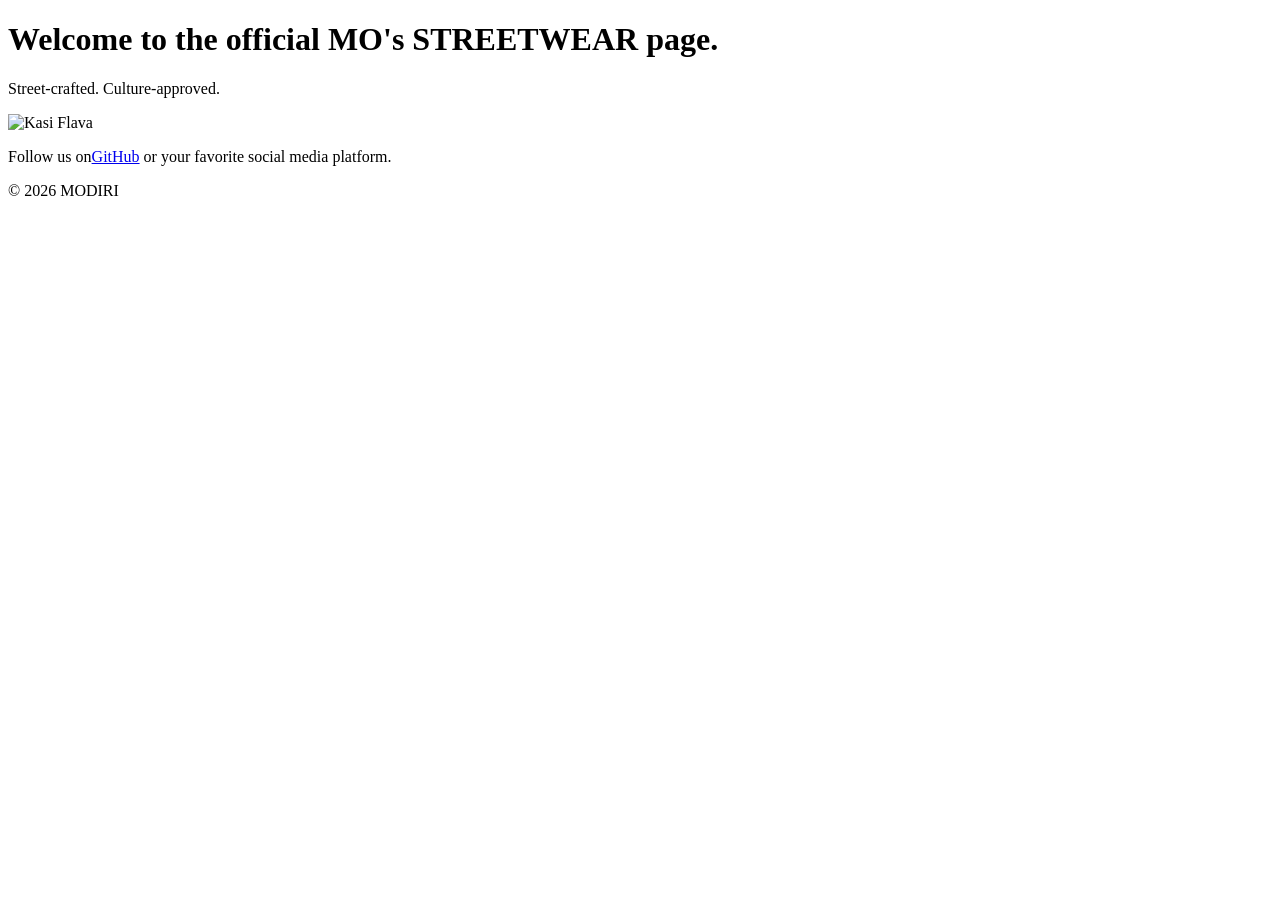
==== index.html @ ca0871e5 "Initial commit: Added simple HTML page" ====
<!DOCTYPE html>

<html lang="en">

<head>
    <meta charset="UTF-8">
    <meta name="viewport" content="width=device-width, initial-scale=1.0">
    <title>MO's STREETWEAR</title>

</head>
<body>
     <header> 

        <h1>Welcome to the official MO's STREETWEAR page.</h1> 

    </header> 

 
    <main> 

        <p>Street‑crafted. Culture‑approved. </p> 



        <img src="https://placekitten.com/200/300" alt="Kasi Flava"> 

         

        <p>Follow us on<a href="https://github.com">GitHub</a> or your favorite social media platform.</p> 

    </main> 

     <footer> 

        <p>&copy; 2026 MODIRI</p> 

    </footer>

</body>
</Html>
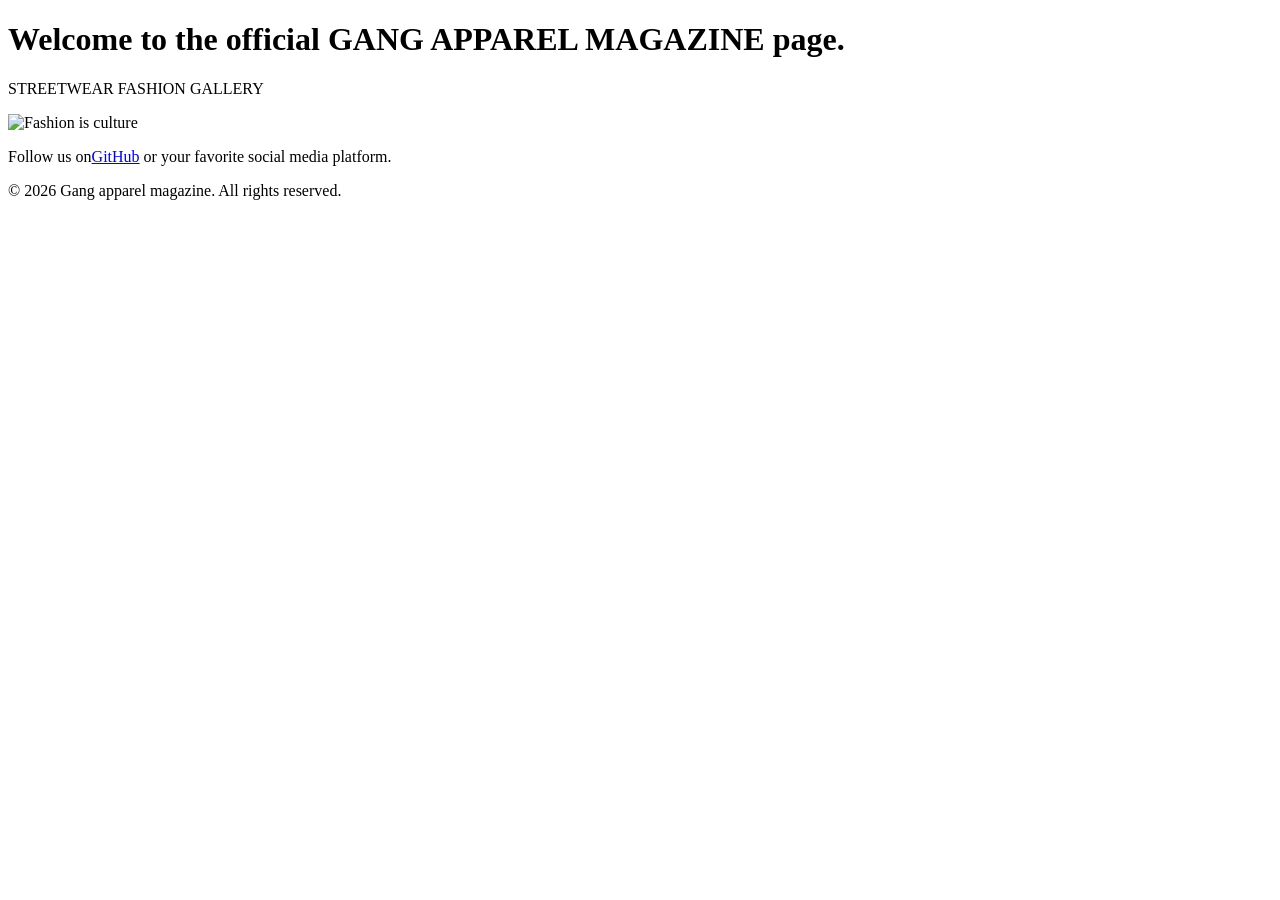
==== commit 62fb08ff: "Add files via upload" ====
--- a/index.html
+++ b/index.html
@@ -1,40 +1,40 @@
-<!DOCTYPE html>
-
-<html lang="en">
-
-<head>
-    <meta charset="UTF-8">
-    <meta name="viewport" content="width=device-width, initial-scale=1.0">
-    <title>MO's STREETWEAR</title>
-
-</head>
-<body>
-     <header> 
-
-        <h1>Welcome to the official MO's STREETWEAR page.</h1> 
-
-    </header> 
-
- 
-    <main> 
-
-        <p>Street‑crafted. Culture‑approved. </p> 
-
-
-
-        <img src="https://placekitten.com/200/300" alt="Kasi Flava"> 
-
-         
-
-        <p>Follow us on<a href="https://github.com">GitHub</a> or your favorite social media platform.</p> 
-
-    </main> 
-
-     <footer> 
-
-        <p>&copy; 2026 MODIRI</p> 
-
-    </footer>
-
-</body>
-</Html>
+<!DOCTYPE html>
+
+<html lang="en">
+
+<head>
+    <meta charset="UTF-8">
+    <meta name="viewport" content="width=device-width, initial-scale=1.0">
+    <title>GANG APPAREL MAGAZINE</title>
+
+</head>
+<body>
+     <header> 
+
+        <h1>Welcome to the official GANG APPAREL MAGAZINE page.</h1> 
+
+    </header> 
+
+ 
+    <main> 
+
+        <p>STREETWEAR FASHION GALLERY</p> 
+
+
+
+        <img src="https://placekitten.com/200/300" alt="Fashion is culture"> 
+
+         
+
+        <p>Follow us on<a href="https://github.com">GitHub</a> or your favorite social media platform.</p> 
+
+    </main> 
+
+     <footer> 
+
+        <p>&copy; 2026 Gang apparel magazine. All rights reserved.</p>
+
+    </footer>
+
+</body>
+</Html>
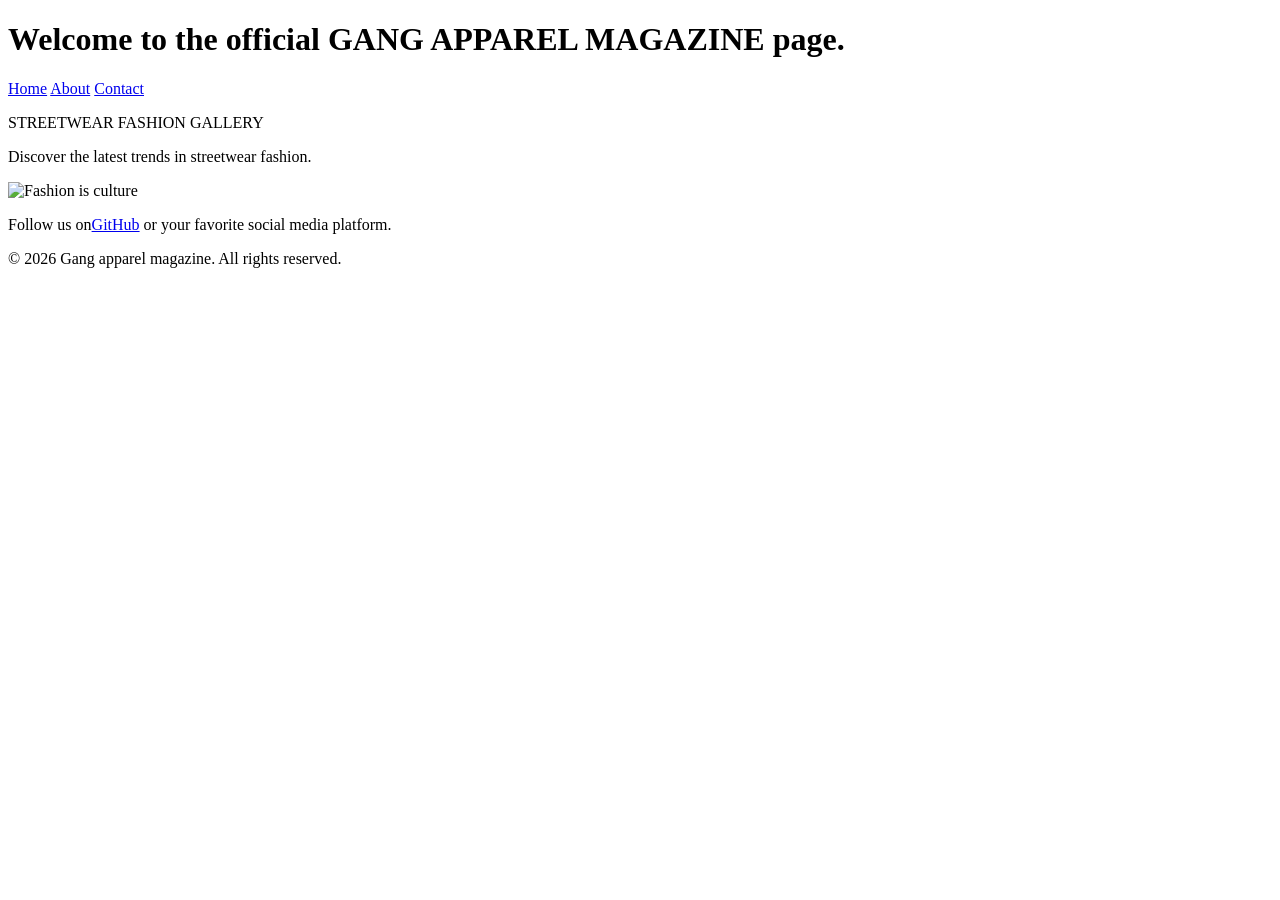
==== commit e4ce2ce8: "Added About and Contact pages with navigation" ====
--- a/index.html
+++ b/index.html
@@ -1,40 +1,44 @@
-<!DOCTYPE html>
-
-<html lang="en">
-
-<head>
-    <meta charset="UTF-8">
-    <meta name="viewport" content="width=device-width, initial-scale=1.0">
-    <title>GANG APPAREL MAGAZINE</title>
-
-</head>
-<body>
-     <header> 
-
-        <h1>Welcome to the official GANG APPAREL MAGAZINE page.</h1> 
-
-    </header> 
-
- 
-    <main> 
-
-        <p>STREETWEAR FASHION GALLERY</p> 
-
-
-
-        <img src="https://placekitten.com/200/300" alt="Fashion is culture"> 
-
-         
-
-        <p>Follow us on<a href="https://github.com">GitHub</a> or your favorite social media platform.</p> 
-
-    </main> 
-
-     <footer> 
-
-        <p>&copy; 2026 Gang apparel magazine. All rights reserved.</p>
-
-    </footer>
-
-</body>
-</Html>
+<!DOCTYPE html>
+
+<html lang="en">
+
+<head>
+    <meta charset="UTF-8">
+    <meta name="viewport" content="width=device-width, initial-scale=1.0">
+    <title>GANG APPAREL MAGAZINE</title>
+
+</head>
+<body>
+    <header> 
+
+        <h1>Welcome to the official GANG APPAREL MAGAZINE page.</h1> 
+        <nav> 
+            <a href="index.html">Home</a>
+            <a href="about.html">About</a>
+            <a href="contact.html">Contact</a>
+        </nav>
+
+    </header> 
+
+ 
+    <main> 
+
+        <p>STREETWEAR FASHION GALLERY</p> 
+        <P>Discover the latest trends in streetwear fashion.</P>
+
+        <img src="https://placekitten.com/200/300" alt="Fashion is culture"> 
+
+         
+
+        <p>Follow us on<a href="https://github.com">GitHub</a> or your favorite social media platform.</p> 
+
+    </main> 
+
+     <footer> 
+
+        <p>&copy; 2026 Gang apparel magazine. All rights reserved.</p>
+
+    </footer>
+
+</body>
+</Html>
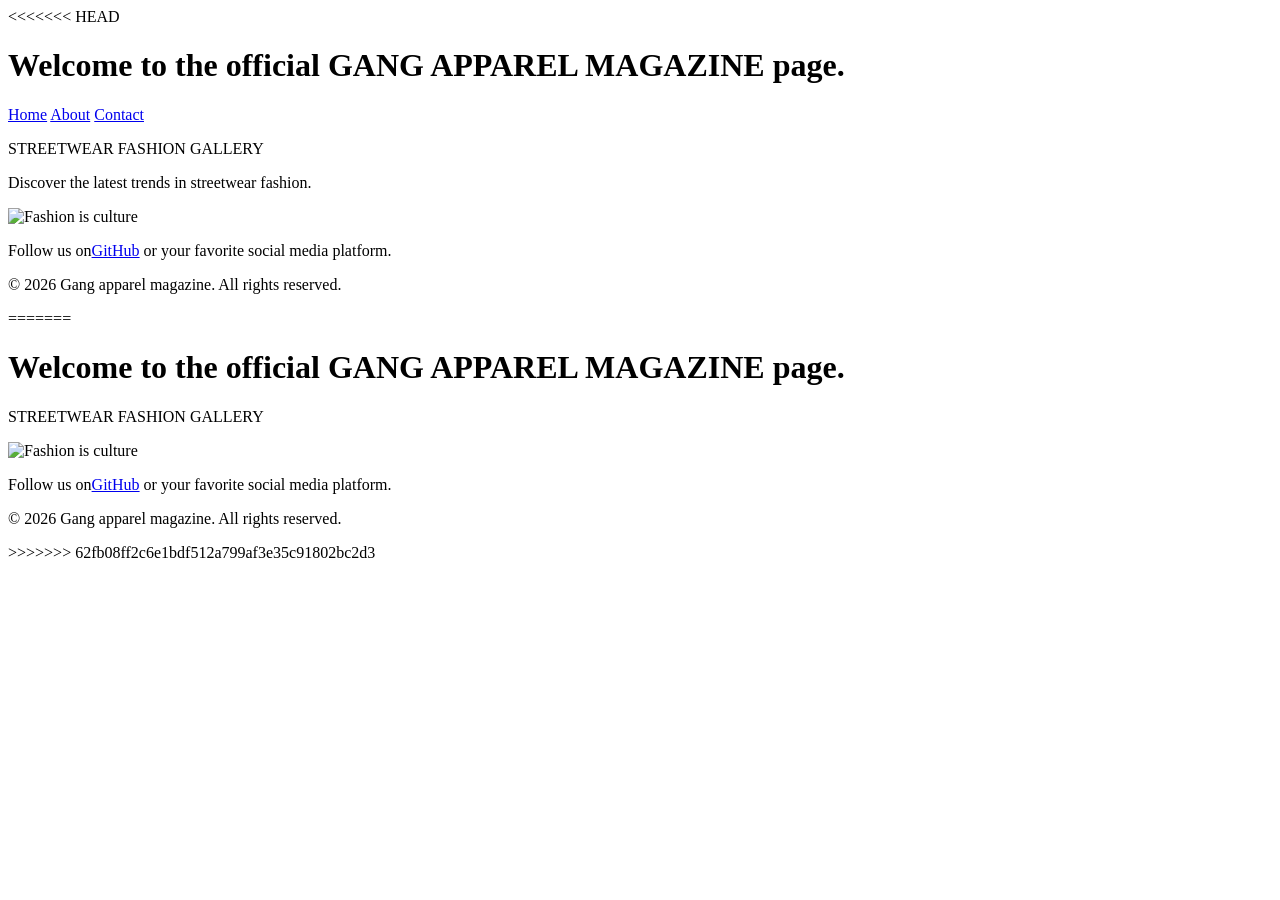
==== commit b212e5f7: "Resolved merge conflicts" ====
--- a/index.html
+++ b/index.html
@@ -1,3 +1,4 @@
+<<<<<<< HEAD
 <!DOCTYPE html>
 
 <html lang="en">
@@ -42,3 +43,45 @@
 
 </body>
 </Html>
+=======
+<!DOCTYPE html>
+
+<html lang="en">
+
+<head>
+    <meta charset="UTF-8">
+    <meta name="viewport" content="width=device-width, initial-scale=1.0">
+    <title>GANG APPAREL MAGAZINE</title>
+
+</head>
+<body>
+     <header> 
+
+        <h1>Welcome to the official GANG APPAREL MAGAZINE page.</h1> 
+
+    </header> 
+
+ 
+    <main> 
+
+        <p>STREETWEAR FASHION GALLERY</p> 
+
+
+
+        <img src="https://placekitten.com/200/300" alt="Fashion is culture"> 
+
+         
+
+        <p>Follow us on<a href="https://github.com">GitHub</a> or your favorite social media platform.</p> 
+
+    </main> 
+
+     <footer> 
+
+        <p>&copy; 2026 Gang apparel magazine. All rights reserved.</p>
+
+    </footer>
+
+</body>
+</Html>
+>>>>>>> 62fb08ff2c6e1bdf512a799af3e35c91802bc2d3
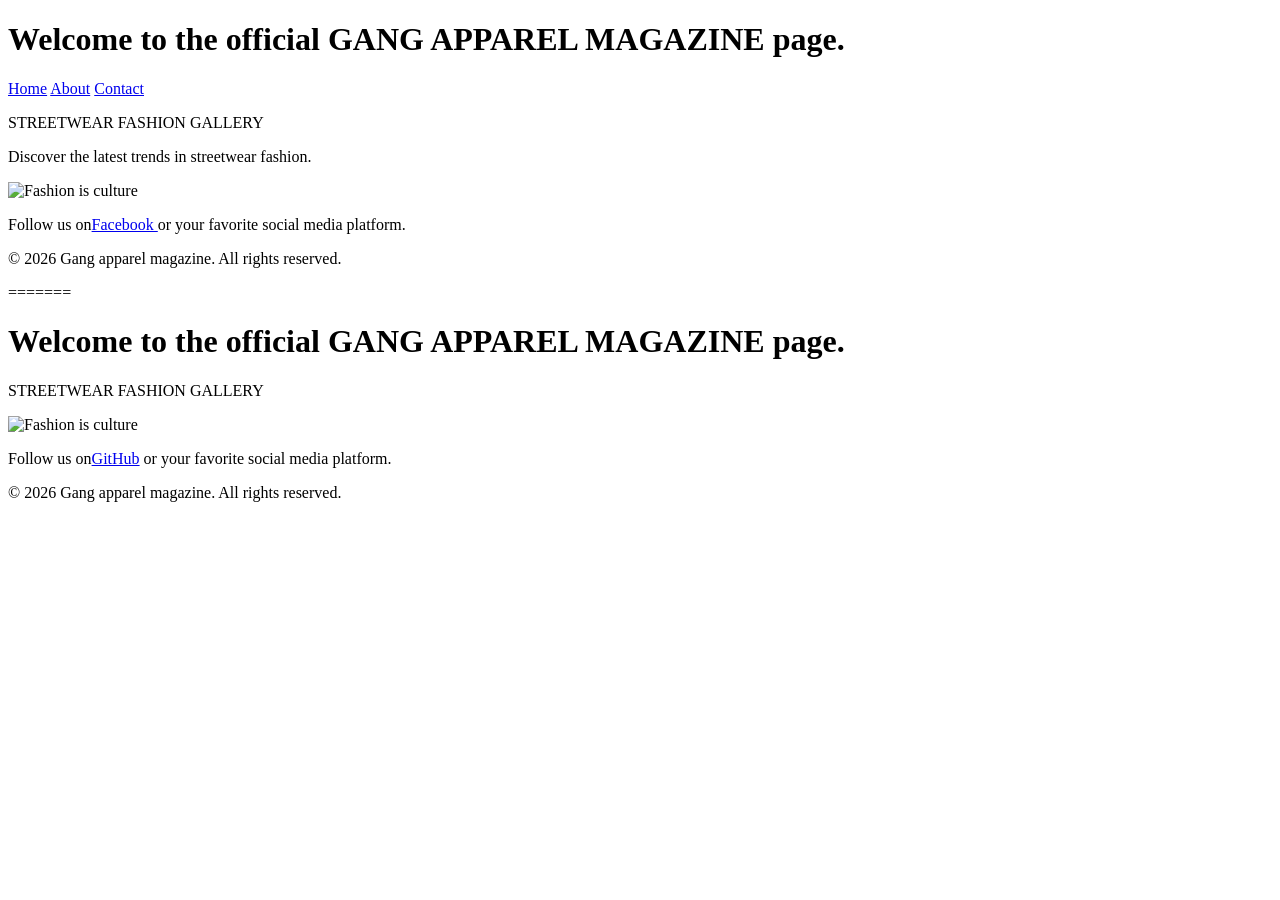
==== commit 1130d711: "Added catalogue and cart pages with styling" ====
--- a/index.html
+++ b/index.html
@@ -1,4 +1,4 @@
-<<<<<<< HEAD
+
 <!DOCTYPE html>
 
 <html lang="en">
@@ -7,7 +7,7 @@
     <meta charset="UTF-8">
     <meta name="viewport" content="width=device-width, initial-scale=1.0">
     <title>GANG APPAREL MAGAZINE</title>
-
+    <link rel="stylesheet" href="styles.css">
 </head>
 <body>
     <header> 
@@ -31,7 +31,9 @@
 
          
 
-        <p>Follow us on<a href="https://github.com">GitHub</a> or your favorite social media platform.</p> 
+        <p>Follow us on<a href="https://facebook.com">Facebook
+        
+        </a> or your favorite social media platform.</p> 
 
     </main> 
 
@@ -84,4 +86,3 @@
 
 </body>
 </Html>
->>>>>>> 62fb08ff2c6e1bdf512a799af3e35c91802bc2d3
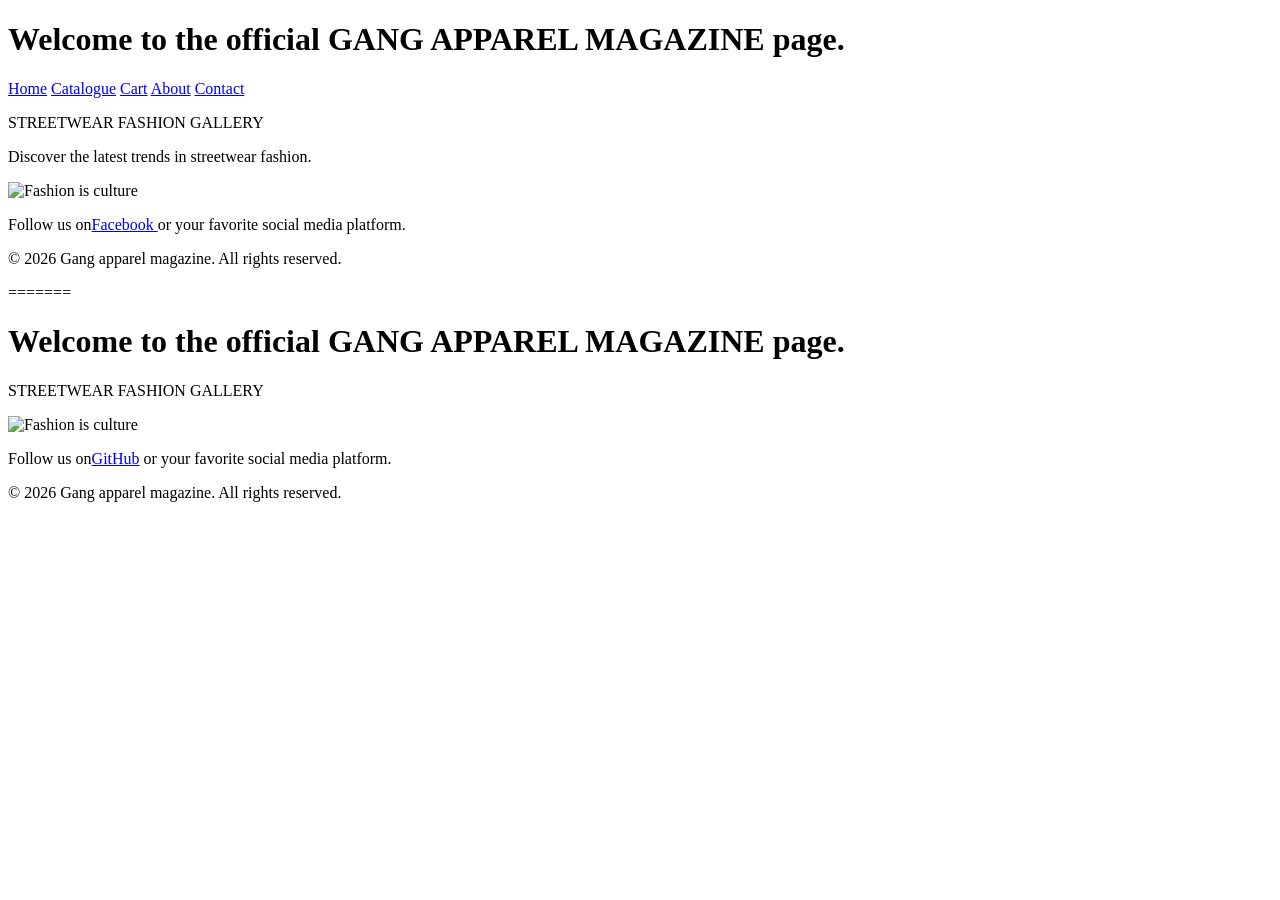
==== commit b75539d8: "Added catalogue, cart, and about pages" ====
--- a/index.html
+++ b/index.html
@@ -15,6 +15,8 @@
         <h1>Welcome to the official GANG APPAREL MAGAZINE page.</h1> 
         <nav> 
             <a href="index.html">Home</a>
+            <a href="catalogue.html">Catalogue</a>
+            <a href="cart.html">Cart</a>
             <a href="about.html">About</a>
             <a href="contact.html">Contact</a>
         </nav>
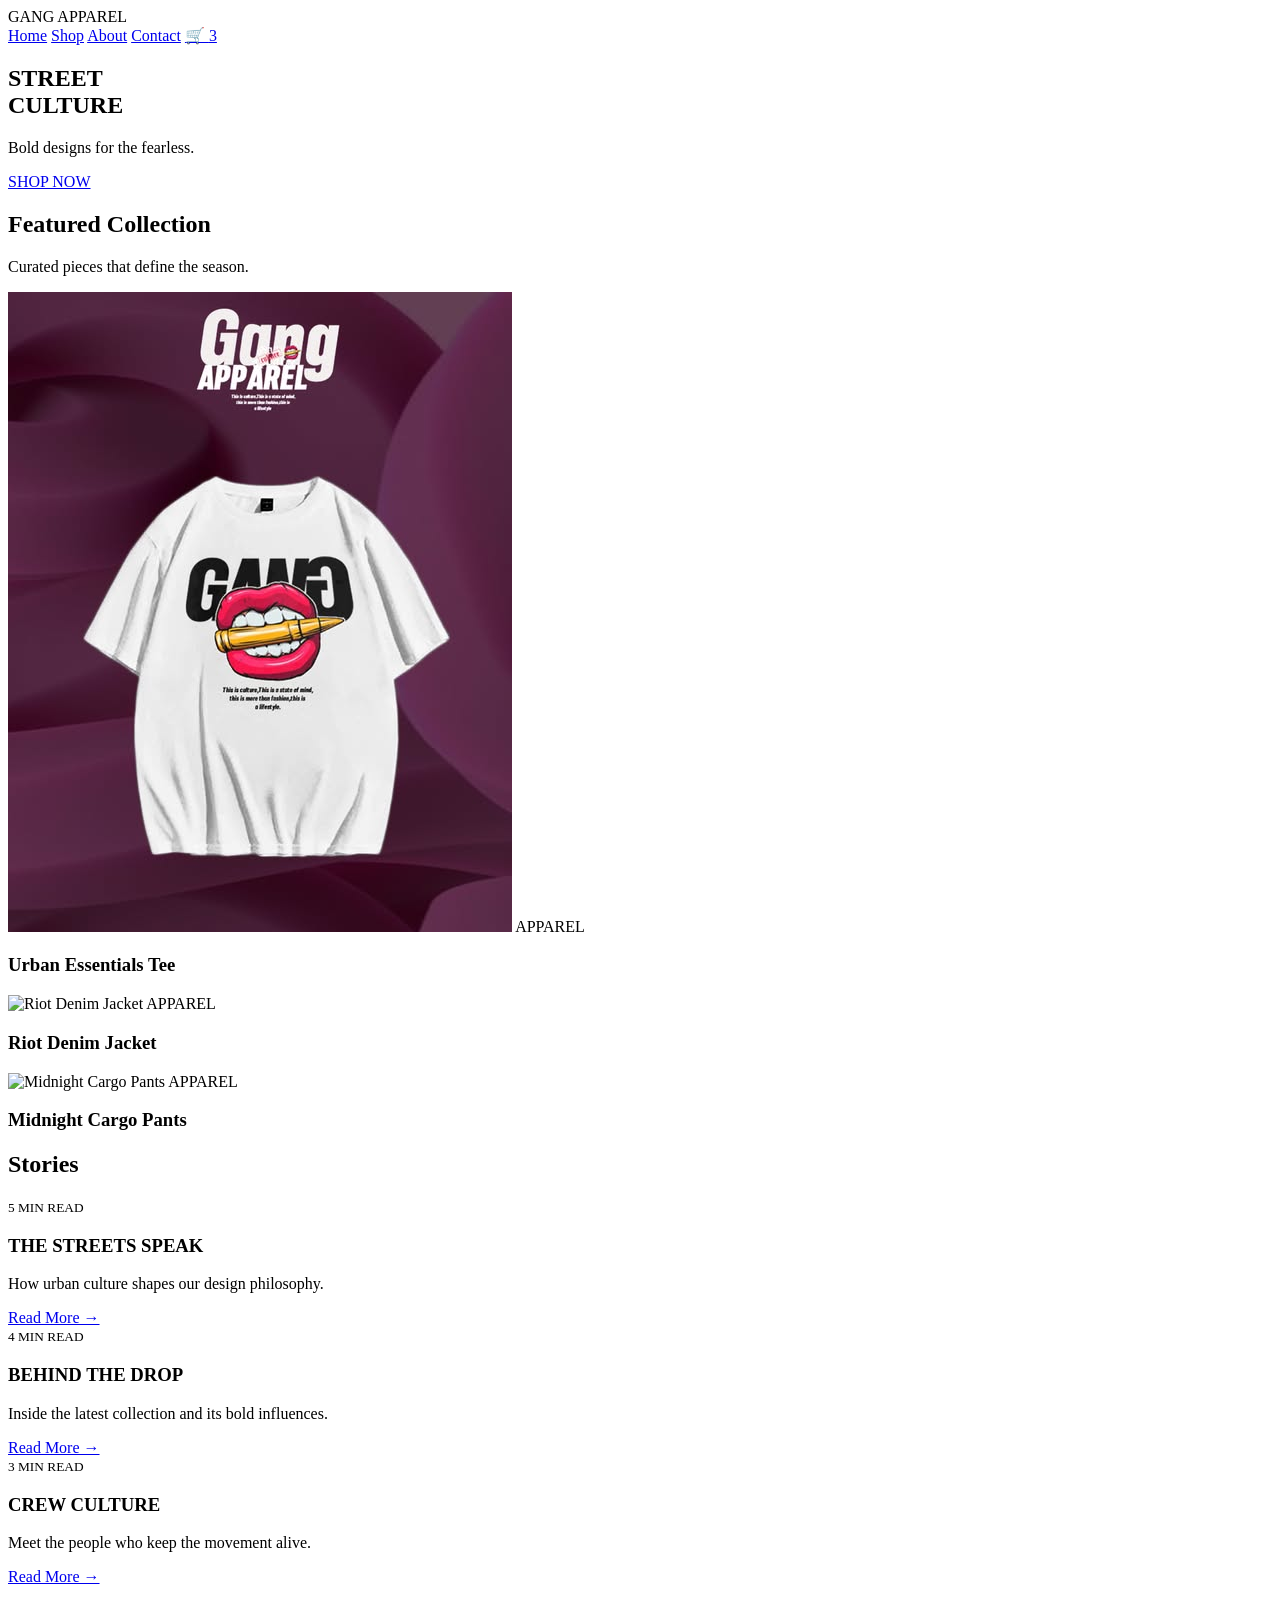
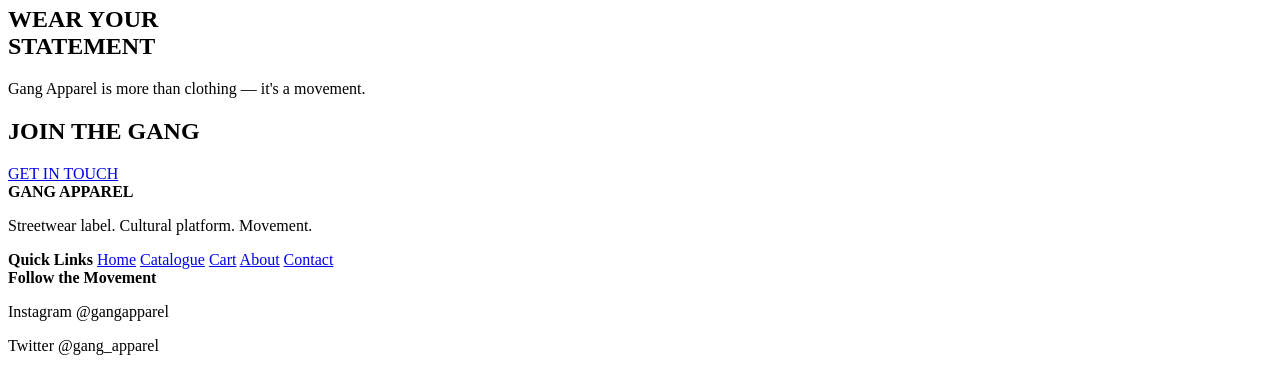
==== commit bb60c686: "Added CSS3 styling to the website" ====
--- a/index.html
+++ b/index.html
@@ -1,90 +1,112 @@
-
 <!DOCTYPE html>
-
 <html lang="en">
-
 <head>
-    <meta charset="UTF-8">
-    <meta name="viewport" content="width=device-width, initial-scale=1.0">
-    <title>GANG APPAREL MAGAZINE</title>
-    <link rel="stylesheet" href="styles.css">
+  <meta charset="UTF-8">
+  <title>GANG APPAREL</title>
+  <link rel="stylesheet" href="css/style.css">
 </head>
 <body>
-    <header> 
+  <header class="header">
+    <div class="container nav">
+      <div class="logo">GANG APPAREL</div>
+      <nav>
+        <a href="index.html">Home</a>
+        <a href="catalogue.html">Shop</a>
+        <a href="about.html">About</a>
+        <a href="contact.html">Contact</a>
+        <a href="cart.html" class="cart">🛒 <span>3</span></a>
+      </nav>
+    </div>
+  </header>
 
-        <h1>Welcome to the official GANG APPAREL MAGAZINE page.</h1> 
-        <nav> 
-            <a href="index.html">Home</a>
-            <a href="catalogue.html">Catalogue</a>
-            <a href="cart.html">Cart</a>
-            <a href="about.html">About</a>
-            <a href="contact.html">Contact</a>
-        </nav>
+  <section class="hero">
+    <div class="hero-content container">
+      <h1>STREET<br>CULTURE</h1>
+      <p>Bold designs for the fearless.</p>
+      <a href="catalogue.html" class="btn">SHOP NOW</a>
+    </div>
+  </section>
 
-    </header> 
+  <section>
+    <div class="container">
+      <h2>Featured Collection</h2>
+      <p>Curated pieces that define the season.</p>
+      <div class="grid">
+        <div class="card">
+          <img src="images/tshirt.jpg" alt="Urban Essentials Tee">
+          <span>APPAREL</span>
+          <h3>Urban Essentials Tee</h3>
+        </div>
+        <div class="card">
+          <img src="images/product2.jpg" alt="Riot Denim Jacket">
+          <span>APPAREL</span>
+          <h3>Riot Denim Jacket</h3>
+        </div>
+        <div class="card">
+          <img src="images/product3.jpg" alt="Midnight Cargo Pants">
+          <span>APPAREL</span>
+          <h3>Midnight Cargo Pants</h3>
+        </div>
+      </div>
+    </div>
+  </section>
 
- 
-    <main> 
+  <section class="light">
+    <div class="container">
+      <h2>Stories</h2>
+      <div class="grid-3">
+        <div class="story">
+          <small>5 MIN READ</small>
+          <h3>THE STREETS SPEAK</h3>
+          <p>How urban culture shapes our design philosophy.</p>
+          <a href="#">Read More →</a>
+        </div>
+        <div class="story">
+          <small>4 MIN READ</small>
+          <h3>BEHIND THE DROP</h3>
+          <p>Inside the latest collection and its bold influences.</p>
+          <a href="#">Read More →</a>
+        </div>
+        <div class="story">
+          <small>3 MIN READ</small>
+          <h3>CREW CULTURE</h3>
+          <p>Meet the people who keep the movement alive.</p>
+          <a href="#">Read More →</a>
+        </div>
+      </div>
+    </div>
+  </section>
 
-        <p>STREETWEAR FASHION GALLERY</p> 
-        <P>Discover the latest trends in streetwear fashion.</P>
+  <section class="statement">
+    <h1>WEAR YOUR<br>STATEMENT</h1>
+    <p>Gang Apparel is more than clothing — it's a movement.</p>
+  </section>
 
-        <img src="https://placekitten.com/200/300" alt="Fashion is culture"> 
+  <section class="cta">
+    <h2>JOIN THE GANG</h2>
+    <a href="contact.html" class="btn">GET IN TOUCH</a>
+  </section>
 
-         
-
-        <p>Follow us on<a href="https://facebook.com">Facebook
-        
-        </a> or your favorite social media platform.</p> 
-
-    </main> 
-
-     <footer> 
-
-        <p>&copy; 2026 Gang apparel magazine. All rights reserved.</p>
-
-    </footer>
-
+  <footer>
+    <div class="container footer-grid">
+      <div>
+        <strong>GANG APPAREL</strong>
+        <p>Streetwear label. Cultural platform. Movement.</p>
+      </div>
+      <div>
+        <strong>Quick Links</strong>
+        <a href="index.html">Home</a>
+        <a href="catalogue.html">Catalogue</a>
+        <a href="cart.html">Cart</a>
+        <a href="about.html">About</a>
+        <a href="contact.html">Contact</a>
+      </div>
+      <div>
+        <strong>Follow the Movement</strong>
+        <p>Instagram @gangapparel</p>
+        <p>Twitter @gang_apparel</p>
+      </div>
+    </div>
+  </footer>
 </body>
-</Html>
-=======
-<!DOCTYPE html>
-
-<html lang="en">
-
-<head>
-    <meta charset="UTF-8">
-    <meta name="viewport" content="width=device-width, initial-scale=1.0">
-    <title>GANG APPAREL MAGAZINE</title>
-
-</head>
-<body>
-     <header> 
-
-        <h1>Welcome to the official GANG APPAREL MAGAZINE page.</h1> 
-
-    </header> 
-
- 
-    <main> 
-
-        <p>STREETWEAR FASHION GALLERY</p> 
-
-
-
-        <img src="https://placekitten.com/200/300" alt="Fashion is culture"> 
-
-         
-
-        <p>Follow us on<a href="https://github.com">GitHub</a> or your favorite social media platform.</p> 
-
-    </main> 
-
-     <footer> 
-
-        <p>&copy; 2026 Gang apparel magazine. All rights reserved.</p>
-
-    </footer>
-
-</body>
-</Html>
+</html>
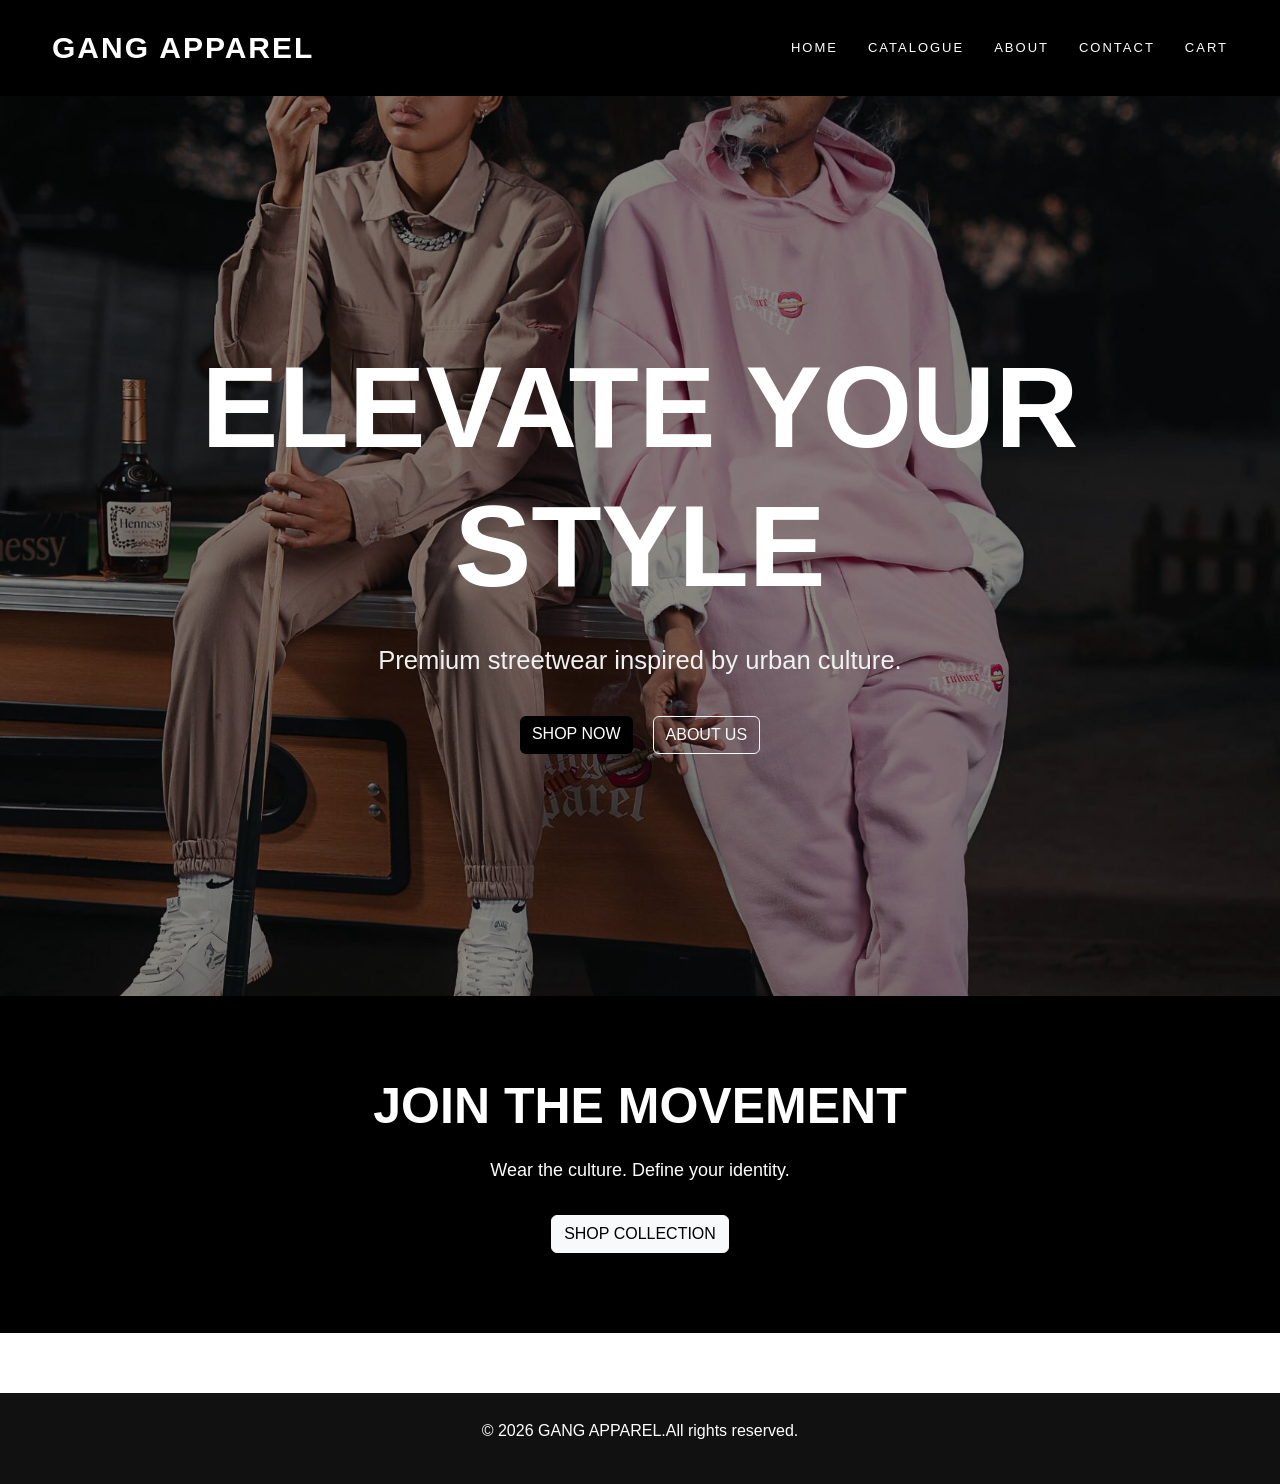
==== commit 957e4da9: "Complete Gang Apparel website" ====
--- a/index.html
+++ b/index.html
@@ -2,111 +2,63 @@
 <html lang="en">
 <head>
   <meta charset="UTF-8">
+  <meta name="viewport" content="width=device-width, initial-scale=1.0">
   <title>GANG APPAREL</title>
-  <link rel="stylesheet" href="css/style.css">
+
+  <link href="https://cdn.jsdelivr.net/npm/bootstrap@5.3.3/dist/css/bootstrap.min.css" rel="stylesheet">
+
+  <link rel="stylesheet" href="style.css">
 </head>
+
 <body>
-  <header class="header">
-    <div class="container nav">
-      <div class="logo">GANG APPAREL</div>
-      <nav>
-        <a href="index.html">Home</a>
-        <a href="catalogue.html">Shop</a>
-        <a href="about.html">About</a>
-        <a href="contact.html">Contact</a>
-        <a href="cart.html" class="cart">🛒 <span>3</span></a>
-      </nav>
+
+<header class="main-header">
+  <div class="container-fluid d-flex justify-content-between align-items-center">
+
+    <h1 class="logo">
+      <a href="index.html">GANG APPAREL</a>
+    </h1>
+
+    <nav class="nav-links">
+      <a href="index.html">Home</a>
+      <a href="catalogue.html">Catalogue</a>
+      <a href="about.html">About</a>
+      <a href="contact.html">Contact</a>
+      <a href="cart.html">Cart</a>
+    </nav>
+
+  </div>
+</header>
+
+<section class="hero-section">
+  <div class="overlay"></div>
+
+  <div class="hero-content">
+    <h2>ELEVATE YOUR STYLE</h2>
+    <p>Premium streetwear inspired by urban culture.</p>
+
+    <div class="hero-buttons">
+      <a href="catalogue.html" class="btn btn-dark">SHOP NOW</a>
+      <a href="about.html" class="btn btn-outline-light">ABOUT US</a>
     </div>
-  </header>
+  </div>
+</section>
 
-  <section class="hero">
-    <div class="hero-content container">
-      <h1>STREET<br>CULTURE</h1>
-      <p>Bold designs for the fearless.</p>
-      <a href="catalogue.html" class="btn">SHOP NOW</a>
-    </div>
-  </section>
+<section class="cta-section">
+  <div class="container text-center">
+    <h2>JOIN THE MOVEMENT</h2>
+    <p>Wear the culture. Define your identity.</p>
 
-  <section>
-    <div class="container">
-      <h2>Featured Collection</h2>
-      <p>Curated pieces that define the season.</p>
-      <div class="grid">
-        <div class="card">
-          <img src="images/tshirt.jpg" alt="Urban Essentials Tee">
-          <span>APPAREL</span>
-          <h3>Urban Essentials Tee</h3>
-        </div>
-        <div class="card">
-          <img src="images/product2.jpg" alt="Riot Denim Jacket">
-          <span>APPAREL</span>
-          <h3>Riot Denim Jacket</h3>
-        </div>
-        <div class="card">
-          <img src="images/product3.jpg" alt="Midnight Cargo Pants">
-          <span>APPAREL</span>
-          <h3>Midnight Cargo Pants</h3>
-        </div>
-      </div>
-    </div>
-  </section>
+    <a href="catalogue.html" class="btn btn-light">SHOP COLLECTION</a>
+  </div>
+</section>
 
-  <section class="light">
-    <div class="container">
-      <h2>Stories</h2>
-      <div class="grid-3">
-        <div class="story">
-          <small>5 MIN READ</small>
-          <h3>THE STREETS SPEAK</h3>
-          <p>How urban culture shapes our design philosophy.</p>
-          <a href="#">Read More →</a>
-        </div>
-        <div class="story">
-          <small>4 MIN READ</small>
-          <h3>BEHIND THE DROP</h3>
-          <p>Inside the latest collection and its bold influences.</p>
-          <a href="#">Read More →</a>
-        </div>
-        <div class="story">
-          <small>3 MIN READ</small>
-          <h3>CREW CULTURE</h3>
-          <p>Meet the people who keep the movement alive.</p>
-          <a href="#">Read More →</a>
-        </div>
-      </div>
-    </div>
-  </section>
+<footer class="footer">
+  <p>© 2026 GANG APPAREL.All rights reserved.</p>
+</footer>
 
-  <section class="statement">
-    <h1>WEAR YOUR<br>STATEMENT</h1>
-    <p>Gang Apparel is more than clothing — it's a movement.</p>
-  </section>
+<script src="https://cdn.jsdelivr.net/npm/bootstrap@5.3.3/dist/js/bootstrap.bundle.min.js"></script>
+<script src="script.js"></script>
 
-  <section class="cta">
-    <h2>JOIN THE GANG</h2>
-    <a href="contact.html" class="btn">GET IN TOUCH</a>
-  </section>
-
-  <footer>
-    <div class="container footer-grid">
-      <div>
-        <strong>GANG APPAREL</strong>
-        <p>Streetwear label. Cultural platform. Movement.</p>
-      </div>
-      <div>
-        <strong>Quick Links</strong>
-        <a href="index.html">Home</a>
-        <a href="catalogue.html">Catalogue</a>
-        <a href="cart.html">Cart</a>
-        <a href="about.html">About</a>
-        <a href="contact.html">Contact</a>
-      </div>
-      <div>
-        <strong>Follow the Movement</strong>
-        <p>Instagram @gangapparel</p>
-        <p>Twitter @gang_apparel</p>
-      </div>
-    </div>
-  </footer>
 </body>
 </html>
--- a/style.css
+++ b/style.css
@@ -0,0 +1,649 @@
+
+*{
+  margin:0;
+  padding:0;
+  box-sizing:border-box;
+}
+
+/* BODY */
+
+body{
+  font-family:Arial, Helvetica, sans-serif;
+  background:#fff;
+  color:#000;
+  overflow-x:hidden;
+  line-height:1.6;
+}
+
+/* LINKS */
+
+a{
+  text-decoration:none;
+}
+
+/* IMAGES */
+
+img{
+  max-width:100%;
+  display:block;
+}
+
+
+
+.main-header{
+  background:black;
+  padding:20px 40px;
+  position:sticky;
+  top:0;
+  z-index:1000;
+}
+
+.logo a{
+  color:white;
+  font-size:30px;
+  font-weight:900;
+  letter-spacing:2px;
+}
+
+.nav-links{
+  display:flex;
+  gap:30px;
+  flex-wrap:wrap;
+  align-items:center;
+}
+
+.nav-links a{
+  color:white;
+  text-transform:uppercase;
+  font-size:13px;
+  letter-spacing:2px;
+  transition:0.3s;
+}
+
+.nav-links a:hover{
+  color:gray;
+}
+
+
+
+.hero-section{
+  height:100vh;
+
+  background:url("images/background.jpg");
+
+  background-size:cover;
+
+  background-position:center center;
+
+  background-repeat:no-repeat;
+
+  position:relative;
+
+  display:flex;
+
+  justify-content:center;
+
+  align-items:center;
+
+  text-align:center;
+
+  padding:20px;
+}
+
+.overlay{
+  position:absolute;
+  inset:0;
+  background:rgba(0,0,0,0.45);
+}
+
+.hero-content{
+
+  position:relative;
+
+  z-index:2;
+
+  color:white;
+
+  max-width:1000px;
+
+  padding:20px;
+}
+
+.hero-content h2{
+
+  font-size: clamp(50px, 9vw, 120px);
+
+  font-weight:900;
+
+  list-style:1;
+
+  margin-bottom:25px;
+
+  text-transform:uppercase;
+}
+
+.hero-content p{
+
+  margin-bottom:35px;
+
+  font-size:clamp(18px, 2vw, 34px);
+
+  color: #f1f1f1;
+}
+
+.hero-buttons{
+
+  display:flex;
+
+  justify-content:center;
+
+  gap:20px;
+
+  flex-wrap:wrap;
+}
+
+
+ 
+.btn-dark{
+  background:black;
+  border:none;
+}
+
+.btn-dark:hover{
+  background:#333;
+}
+
+
+
+.section-title{
+  font-size:50px;
+  font-weight:900;
+  margin-bottom:15px;
+}
+
+
+
+.product-card{
+  display:flex;
+  align-items:center;
+  gap:40px;
+
+  background:white;
+
+  padding:20px;
+
+  border-radius:15px;
+
+  box-shadow:0 5px 20px rgba(0,0,0,0.1);
+
+  transition:0.3s;
+
+  margin-bottom:30px;
+}
+
+.product-card:hover{
+  transform:translateY(-5px);
+}
+
+
+
+.product-image{
+  width:40%;
+}
+
+.product-card img{
+  width:100%;
+  height:350px;
+  object-fit:cover;
+  border-radius:10px;
+}
+
+
+
+.product-info{
+  width:60%;
+}
+
+.product-info h3{
+  font-size:32px;
+  font-weight:800;
+  margin-bottom:15px;
+}
+
+.product-info p{
+  font-size:16px;
+  color:#555;
+  line-height:1.7;
+  margin-bottom:20px;
+}
+
+.product-info h4{
+  font-size:28px;
+  font-weight:bold;
+  margin-bottom:20px;
+}
+
+
+
+.product-details{
+  padding-left:20px;
+  margin-bottom:20px;
+}
+
+.product-details li{
+  font-size:14px;
+  color:#444;
+  margin-bottom:8px;
+}
+
+
+
+.add-cart-btn{
+  background:black;
+  color:white;
+
+  border:none;
+
+  padding:12px 25px;
+
+  font-weight:bold;
+
+  cursor:pointer;
+
+  transition:0.3s;
+}
+
+.add-cart-btn:hover{
+  background:#333;
+}
+
+
+
+.quantity-box{
+  display:flex;
+  align-items:center;
+  gap:15px;
+  margin-top:20px;
+}
+
+.quantity-box button{
+  width:45px;
+  height:45px;
+
+  border:none;
+
+  background:black;
+  color:white;
+
+  font-size:22px;
+  font-weight:bold;
+
+  cursor:pointer;
+
+  transition:0.3s;
+}
+
+.quantity-box button:hover{
+  background:#333;
+}
+
+.quantity-box input{
+  width:60px;
+  height:45px;
+
+  text-align:center;
+
+  border:1px solid #ddd;
+
+  font-size:18px;
+  font-weight:bold;
+}
+
+
+
+.cart-total{
+  text-align:right;
+  margin-top:40px;
+}
+
+.cart-total h2{
+  font-size:40px;
+  font-weight:900;
+}
+
+
+.cart-box,
+.summary-box{
+  border:1px solid #ddd;
+  padding:25px;
+  margin-bottom:20px;
+  border-radius:10px;
+}
+
+
+.cta-section{
+  background:black;
+  color:white;
+  padding:80px 20px;
+  text-align:center;
+}
+
+.cta-section h2{
+  font-size:50px;
+  font-weight:900;
+  margin-bottom:20px;
+}
+
+.cta-section p{
+  font-size:18px;
+  margin-bottom:30px;
+}
+
+
+
+.about-hero{
+  height:70vh;
+
+  background:url("images/about.jpg");
+  background-size:cover;
+  background-position:center;
+
+  position:relative;
+
+  display:flex;
+  justify-content:center;
+  align-items:center;
+
+  text-align:center;
+}
+
+.about-overlay{
+  position:absolute;
+  inset:0;
+  background:rgba(0,0,0,0.6);
+}
+
+.about-content{
+  position:relative;
+  z-index:2;
+  color:white;
+}
+
+.about-content h2{
+  font-size:70px;
+  font-weight:900;
+}
+
+.about-content p{
+  font-size:22px;
+  margin-top:20px;
+}
+
+.about-text{
+  font-size:17px;
+  color:#555;
+  line-height:1.8;
+  margin-bottom:20px;
+}
+
+
+
+.values-section{
+  background:#f5f5f5;
+  padding:80px 20px;
+}
+
+.value-card{
+  background:white;
+  padding:30px;
+  border-radius:10px;
+  box-shadow:0 5px 20px rgba(0,0,0,0.1);
+  height:100%;
+}
+
+.value-card h3{
+  margin-bottom:15px;
+  font-weight:800;
+}
+
+
+.contact-hero{
+  height:60vh;
+
+  background:url("images/contact.jpg");
+  background-size:cover;
+  background-position:center;
+
+  position:relative;
+
+  display:flex;
+  justify-content:center;
+  align-items:center;
+
+  text-align:center;
+}
+
+.contact-overlay{
+  position:absolute;
+  inset:0;
+  background:rgba(0,0,0,0.6);
+}
+
+.contact-content{
+  position:relative;
+  z-index:2;
+  color:white;
+}
+
+.contact-content h2{
+  font-size:70px;
+  font-weight:900;
+}
+
+.contact-content p{
+  margin-top:20px;
+  font-size:20px;
+}
+
+.contact-form-box,
+.contact-info-box{
+  background:white;
+  padding:40px;
+  border-radius:15px;
+  box-shadow:0 5px 20px rgba(0,0,0,0.1);
+}
+
+.contact-item{
+  margin-bottom:25px;
+}
+
+.contact-item h5{
+  margin-bottom:10px;
+  font-weight:800;
+}
+
+.custom-input{
+  border-radius:0;
+  padding:15px;
+}
+
+
+
+.footer{
+  background:#111;
+  color:white;
+  text-align:center;
+  padding:25px;
+  margin-top:60px;
+}
+
+
+
+@media(max-width:992px){
+
+  .container-fluid{
+    flex-direction:column;
+    gap:20px;
+  }
+
+  .nav-links{
+    justify-content:center;
+  }
+
+  .product-card{
+    flex-direction:column;
+    text-align:center;
+  }
+
+  .product-image,
+  .product-info{
+    width:100%;
+  }
+
+  .product-card img{
+    height:auto;
+  }
+
+  .quantity-box{
+    justify-content:center;
+  }
+
+  .cart-total{
+    text-align:center;
+  }
+
+}
+
+
+@media(max-width:768px){
+
+  .main-header{
+   padding:20px;
+  }
+
+  .logo a{
+    font-size:24px;
+  }
+
+  .nav-links{
+    gap:15px;
+    justify-content:center;
+  }
+
+  .nav-links a{
+    font-size:11px;
+  }
+
+  .hero-content h2{
+    font-size:45px;
+  }
+
+  .hero-content p{
+    font-size:18px;
+  }
+
+  .section-title{
+    font-size:30px;
+  }
+
+  .product-info h3{
+    font-size:24px;
+  }
+
+  .product-info p{
+    font-size:15px;
+  }
+
+  .cart-total h2{
+    font-size:32px;
+  }
+
+  .about-content h2,
+  .contact-content h2{
+    font-size:45px;
+  }
+
+  .about-content p,
+  .contact-content p{
+    font-size:16px;
+  }
+
+  .cta-section h2{
+    font-size:35px;
+  }
+
+}
+
+
+
+@media(max-width:480px){
+
+  .nav-links{
+    flex-direction:column;
+    gap:10px;
+  }
+
+  .hero-content h2{
+    font-size:35px;
+  }
+
+  .hero-content p{
+    font-size:15px;
+  }
+
+  .section-title{
+    font-size:26px;
+  }
+
+  .quantity-box{
+    gap:10px;
+  }
+
+  .quantity-box button{
+    width:40px;
+    height:40px;
+  }
+
+  .quantity-box input{
+    width:50px;
+    height:40px;
+  }
+
+  
+}
+@media(max-width:768px){
+
+    .hero-section{
+
+        min-height:80vh;
+
+        background-position:center;
+
+    }
+
+    .hero-content h2{
+
+        line-height: 1.1;
+
+    }
+}
+
+@media(max-width:480px){
+
+    .hero-section{
+
+        min-height:70vh;
+
+        background-position:center top;
+
+    }
+
+    .hero-buttons{
+
+        flex-direction:column;
+
+        align-items:center;
+
+    }
+
+}
